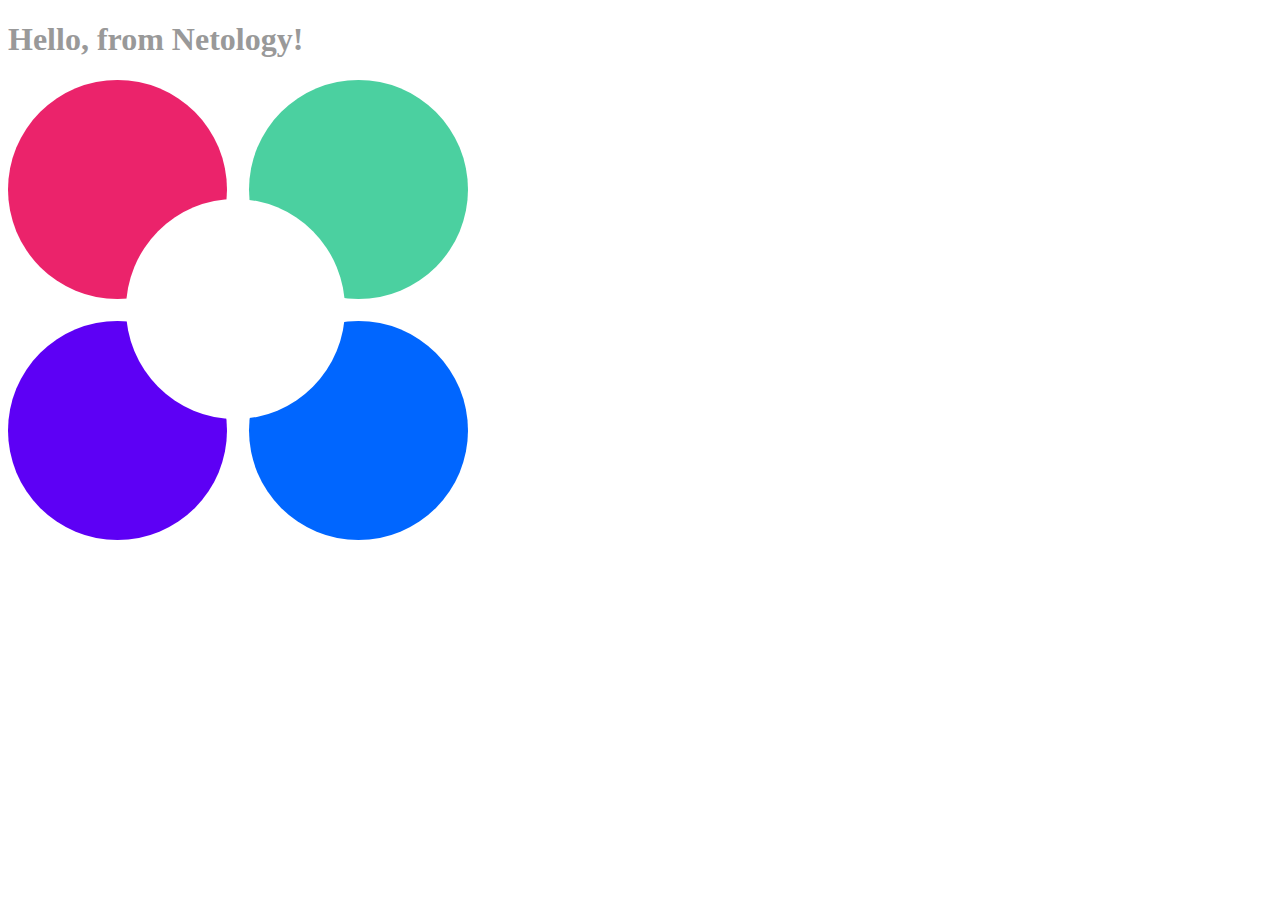
==== index.html @ d1874b76 "Updates" ====
<!doctype html><html lang="en"><head><meta charset="UTF-8"><meta name="viewport" content="width=device-width,initial-scale=1"><meta http-equiv="X-UA-Compatible" content="ie=edge"><title>Document</title><script defer="defer" src="main.js"></script><link href="main.css" rel="stylesheet"></head><body><h1>Hello, from Netology!</h1><img src="d42801982b2f2641f672.svg" alt="Netology Logo"></body></html>
---- main.css ----
body{color:#999}
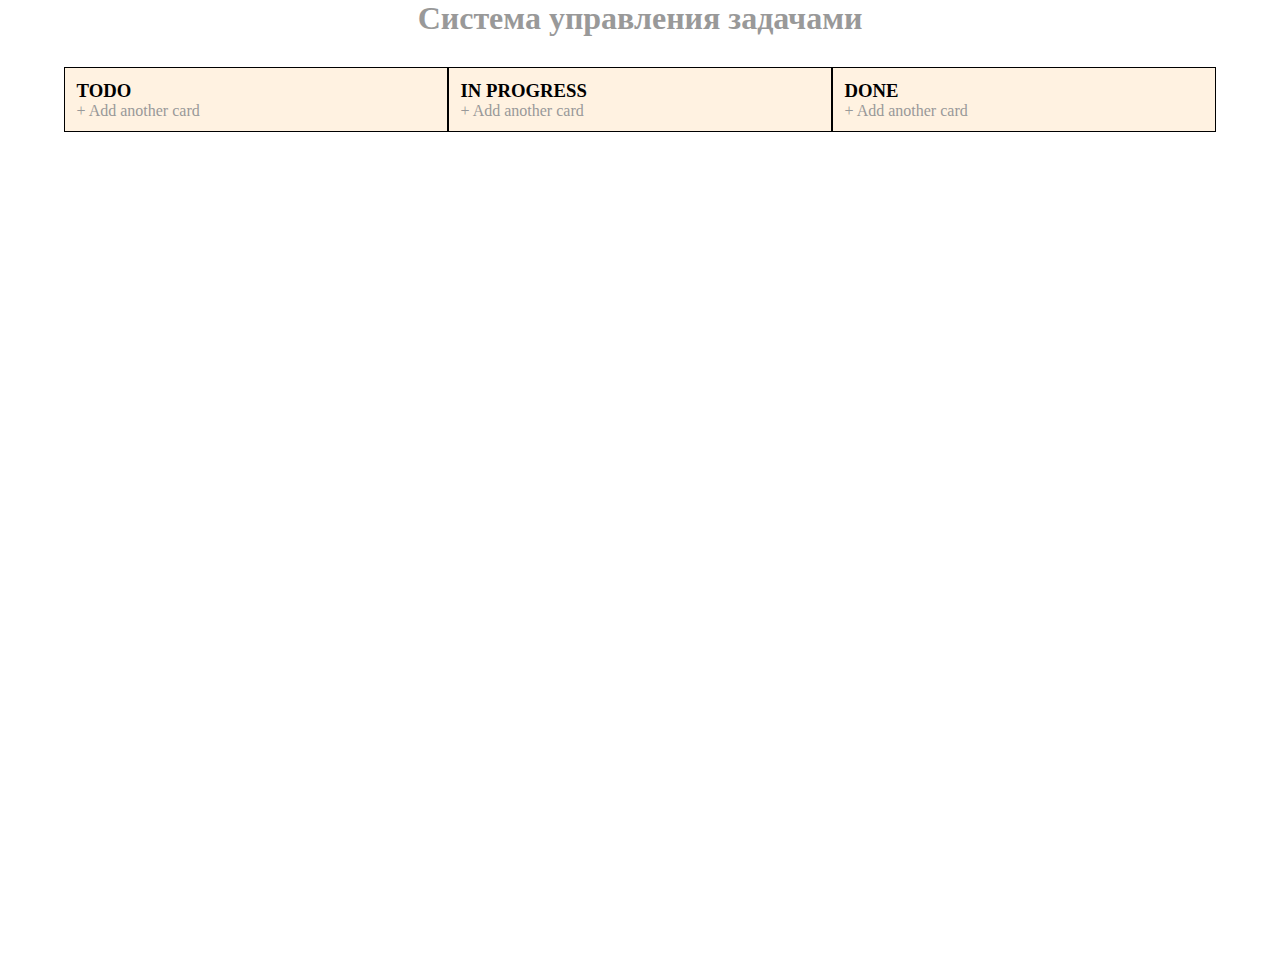
==== commit 8411bb2b: "Updates" ====
--- a/index.html
+++ b/index.html
@@ -1 +1 @@
-<!doctype html><html lang="en"><head><meta charset="UTF-8"><meta name="viewport" content="width=device-width,initial-scale=1"><meta http-equiv="X-UA-Compatible" content="ie=edge"><title>Document</title><script defer="defer" src="main.js"></script><link href="main.css" rel="stylesheet"></head><body><h1>Hello, from Netology!</h1><img src="d42801982b2f2641f672.svg" alt="Netology Logo"></body></html>+<!doctype html><html lang="en"><head><meta charset="UTF-8"><meta name="viewport" content="width=device-width,initial-scale=1"><meta http-equiv="X-UA-Compatible" content="ie=edge"><title>Document</title><script defer="defer" src="main.js"></script><link href="main.css" rel="stylesheet"></head><body><h1 class="documentTitle">Система управления задачами</h1><div class="container"><div class="columsContainer"><div class="colum"><div class="columTitle"><h3>TODO</h3></div><div class="cards cards_todo"></div><div class="creatingCards"><span id="todo" class="creatingCards_new creatingCards_new_todo">+ Add another card</span> <button class="creatingCards_add creatingCards_add_todo hidden">Add card</button></div></div><div class="colum"><div class="columTitle"><h3>IN PROGRESS</h3></div><div class="cards cards_progress"></div><div class="creatingCards"><span id="progress" class="creatingCards_new creatingCards_new_progress">+ Add another card</span> <button class="creatingCards_add creatingCards_add_progress hidden">Add card</button></div></div><div class="colum"><div class="columTitle"><h3>DONE</h3></div><div class="cards cards_done"></div><div class="creatingCards"><span id="done" class="creatingCards_new creatingCards_new_done">+ Add another card</span> <button class="creatingCards_add creatingCards_add_done hidden">Add card</button></div></div></div></div></body></html>--- a/main.css
+++ b/main.css
@@ -1 +1 @@
-body{color:#999}+*{box-sizing:border-box;margin:0;padding:0}body{color:#999}.documentTitle{margin-bottom:30px;text-align:center}.container{min-height:100vh;width:100%}.columsContainer{align-items:flex-start;display:flex;flex-direction:row;flex-wrap:nowrap;margin:0 5%}.colum{background:#fff2e1;border:1px solid #000;display:flex;flex-basis:100%;flex:1;flex-direction:column;padding:1%}.columTitle{color:#000}.cards{align-items:center;flex-wrap:nowrap;width:100%}.cardItem,.cards{display:flex;flex-direction:column;justify-content:flex-start}.cardItem{background-color:azure;border:1px solid #000;margin-bottom:10px;width:95%;word-break:break-all}.textarea{width:100%}.creatingCards{display:flex;flex-direction:column;width:95%}.creatingCards_add{width:40%}.cross{align-items:center;align-self:flex-end;background-color:blue;background-color:azure;border:none;color:red;height:10%;width:10%}.hidden{display:none}.opac{opacity:5%}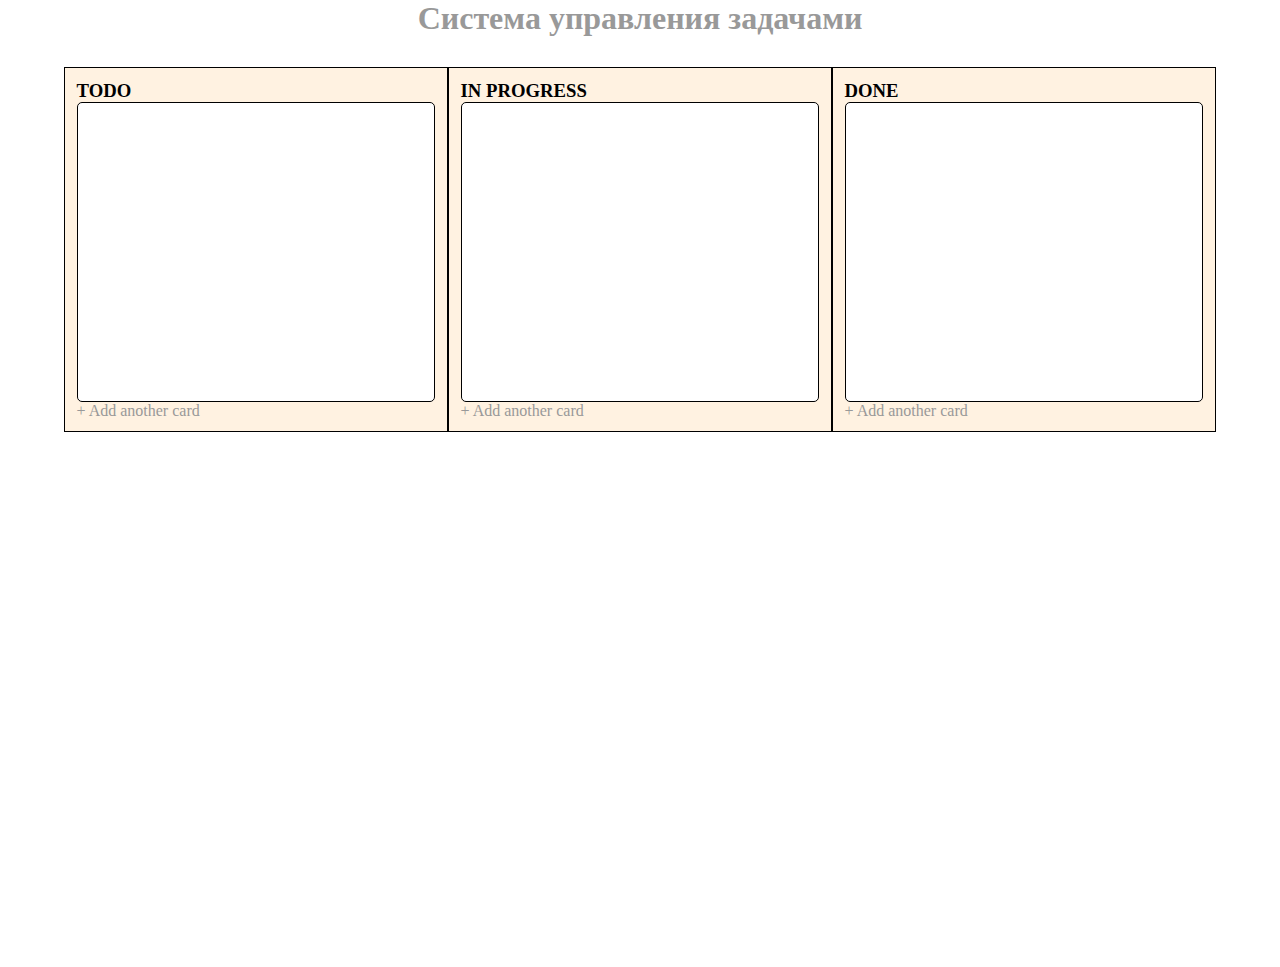
==== commit 3f5e989f: "Updates" ====
--- a/index.html
+++ b/index.html
@@ -1 +1 @@
-<!doctype html><html lang="en"><head><meta charset="UTF-8"><meta name="viewport" content="width=device-width,initial-scale=1"><meta http-equiv="X-UA-Compatible" content="ie=edge"><title>Document</title><script defer="defer" src="main.js"></script><link href="main.css" rel="stylesheet"></head><body><h1 class="documentTitle">Система управления задачами</h1><div class="container"><div class="columsContainer"><div class="colum"><div class="columTitle"><h3>TODO</h3></div><div class="cards cards_todo"></div><div class="creatingCards"><span id="todo" class="creatingCards_new creatingCards_new_todo">+ Add another card</span> <button class="creatingCards_add creatingCards_add_todo hidden">Add card</button></div></div><div class="colum"><div class="columTitle"><h3>IN PROGRESS</h3></div><div class="cards cards_progress"></div><div class="creatingCards"><span id="progress" class="creatingCards_new creatingCards_new_progress">+ Add another card</span> <button class="creatingCards_add creatingCards_add_progress hidden">Add card</button></div></div><div class="colum"><div class="columTitle"><h3>DONE</h3></div><div class="cards cards_done"></div><div class="creatingCards"><span id="done" class="creatingCards_new creatingCards_new_done">+ Add another card</span> <button class="creatingCards_add creatingCards_add_done hidden">Add card</button></div></div></div></div></body></html>+<!doctype html><html lang="en"><head><meta charset="UTF-8"><meta name="viewport" content="width=device-width,initial-scale=1"><meta http-equiv="X-UA-Compatible" content="ie=edge"><title>Document</title><script defer="defer" src="main.js"></script><link href="main.css" rel="stylesheet"></head><body><h1 class="documentTitle">Система управления задачами</h1><div class="container"><div class="columsContainer"><div class="colum"><div class="columTitle"><h3>TODO</h3></div><div id="colum1" class="cards cards_todo"></div><div class="creatingCards"><span id="todo" class="creatingCards_new creatingCards_new_todo">+ Add another card</span> <button class="creatingCards_add creatingCards_add_todo hidden">Add card</button></div></div><div class="colum"><div class="columTitle"><h3>IN PROGRESS</h3></div><div id="colum2" class="cards cards_progress"></div><div class="creatingCards"><span id="progress" class="creatingCards_new creatingCards_new_progress">+ Add another card</span> <button class="creatingCards_add creatingCards_add_progress hidden">Add card</button></div></div><div class="colum"><div class="columTitle"><h3>DONE</h3></div><div id="colum3" class="cards cards_done"></div><div class="creatingCards"><span id="done" class="creatingCards_new creatingCards_new_done">+ Add another card</span> <span class="creatingCards_add creatingCards_add_done hidden">Add card</span></div></div></div></div></body></html>--- a/main.css
+++ b/main.css
@@ -1 +1 @@
-*{box-sizing:border-box;margin:0;padding:0}body{color:#999}.documentTitle{margin-bottom:30px;text-align:center}.container{min-height:100vh;width:100%}.columsContainer{align-items:flex-start;display:flex;flex-direction:row;flex-wrap:nowrap;margin:0 5%}.colum{background:#fff2e1;border:1px solid #000;display:flex;flex-basis:100%;flex:1;flex-direction:column;padding:1%}.columTitle{color:#000}.cards{align-items:center;flex-wrap:nowrap;width:100%}.cardItem,.cards{display:flex;flex-direction:column;justify-content:flex-start}.cardItem{background-color:azure;border:1px solid #000;margin-bottom:10px;width:95%;word-break:break-all}.textarea{width:100%}.creatingCards{display:flex;flex-direction:column;width:95%}.creatingCards_add{width:40%}.cross{align-items:center;align-self:flex-end;background-color:blue;background-color:azure;border:none;color:red;height:10%;width:10%}.hidden{display:none}.opac{opacity:5%}+*{box-sizing:border-box;margin:0;padding:0}body{color:#999}.documentTitle{margin-bottom:30px;text-align:center}.container{min-height:100vh;width:100%}.columsContainer{align-items:flex-start;display:flex;flex-direction:row;flex-wrap:nowrap;margin:0 5%}.colum{background:#fff2e1;border:1px solid #000;display:flex;flex-basis:100%;flex:1;flex-direction:column;padding:1%}.columTitle{color:#000}.cards{align-items:center;background-color:#fff;border:1px solid #000;border-radius:5px;flex-wrap:nowrap;min-height:300px;width:100%}.cardItem,.cards{display:flex;flex-direction:column;justify-content:flex-start}.cardItem{background-color:azure;border:1px solid #000;border-radius:3px;color:#000;cursor:move;margin-bottom:10px;margin-top:20px;min-height:50px;position:relative;width:95%;word-break:break-all}.textarea{width:95%}.creatingCards{cursor:pointer;display:flex;flex-direction:column;width:95%}.creatingCards_add{cursor:pointer;width:40%}.cross{align-items:center;align-self:flex-end;background-color:blue;background-color:azure;border:none;color:red;cursor:pointer;height:10%;position:absolute;right:0;top:-15px;width:10%}.hidden{display:none}.selected{color:red;opacity:.6}